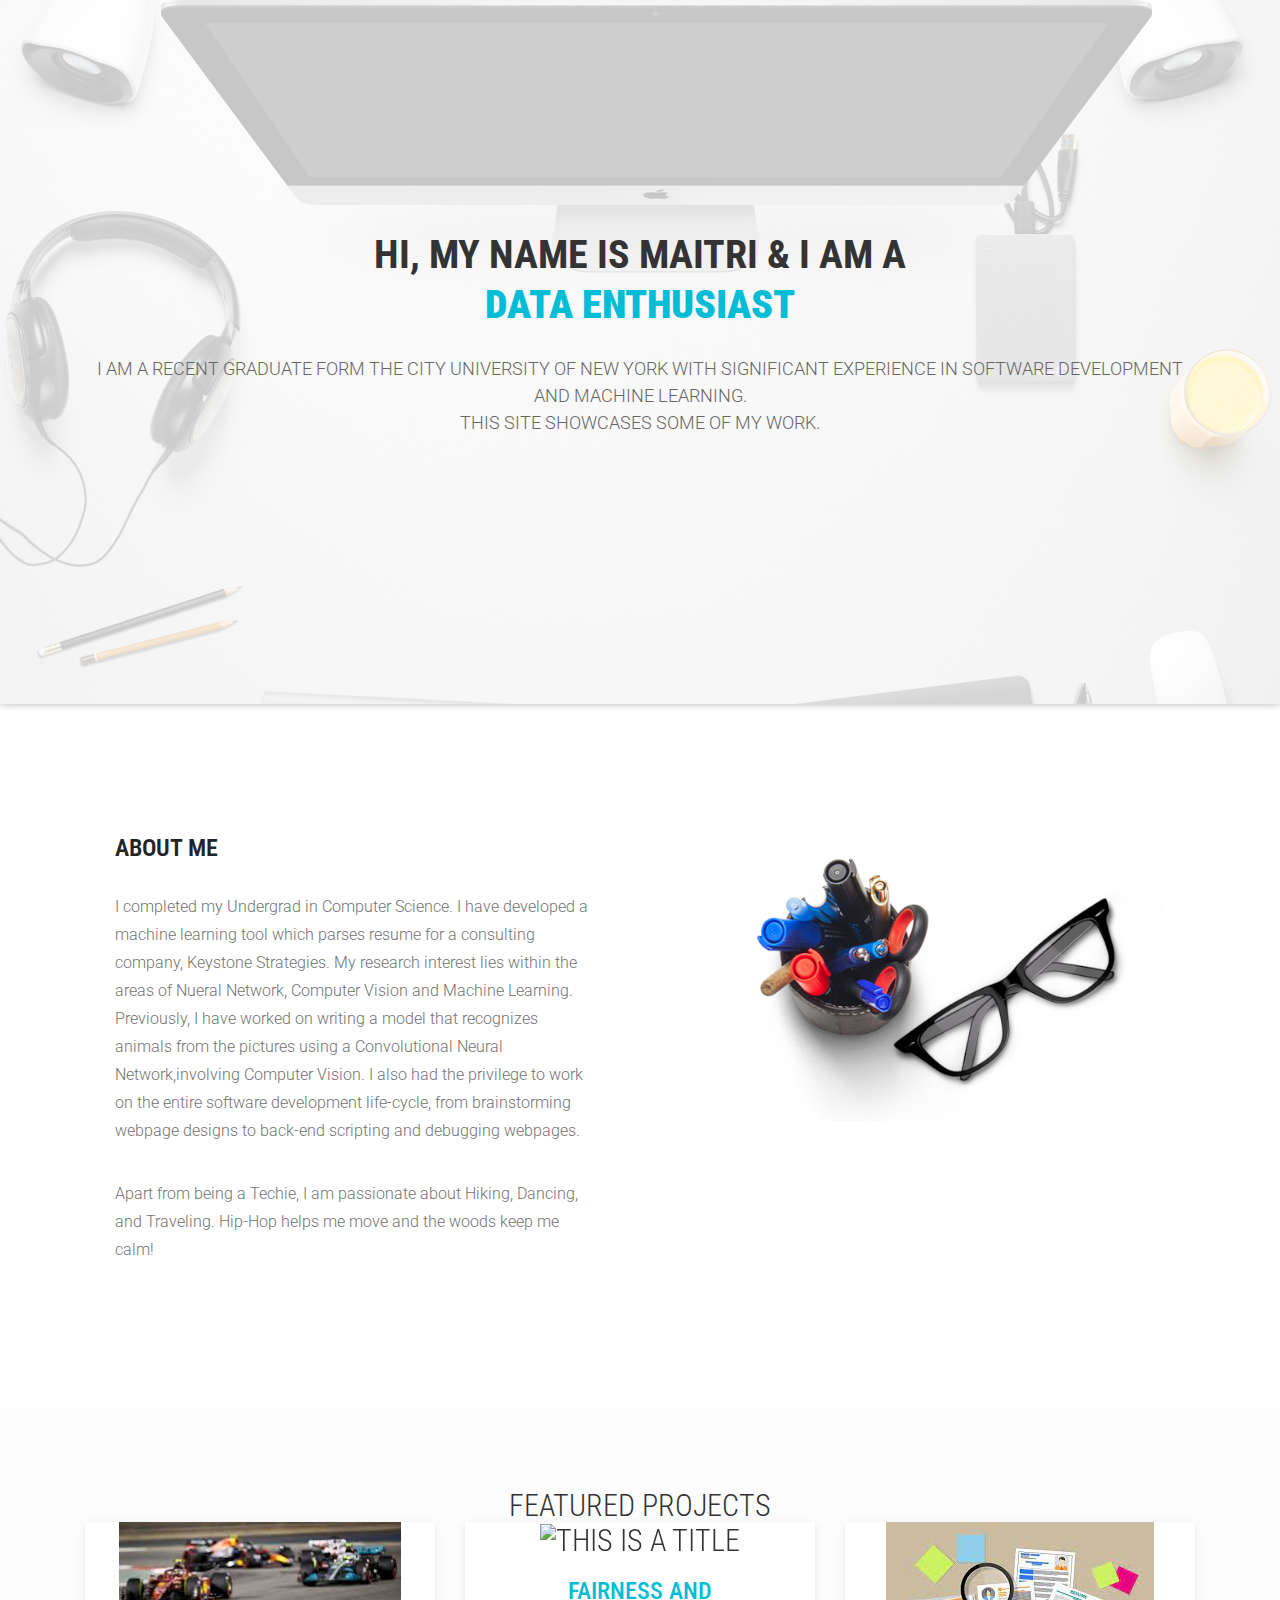
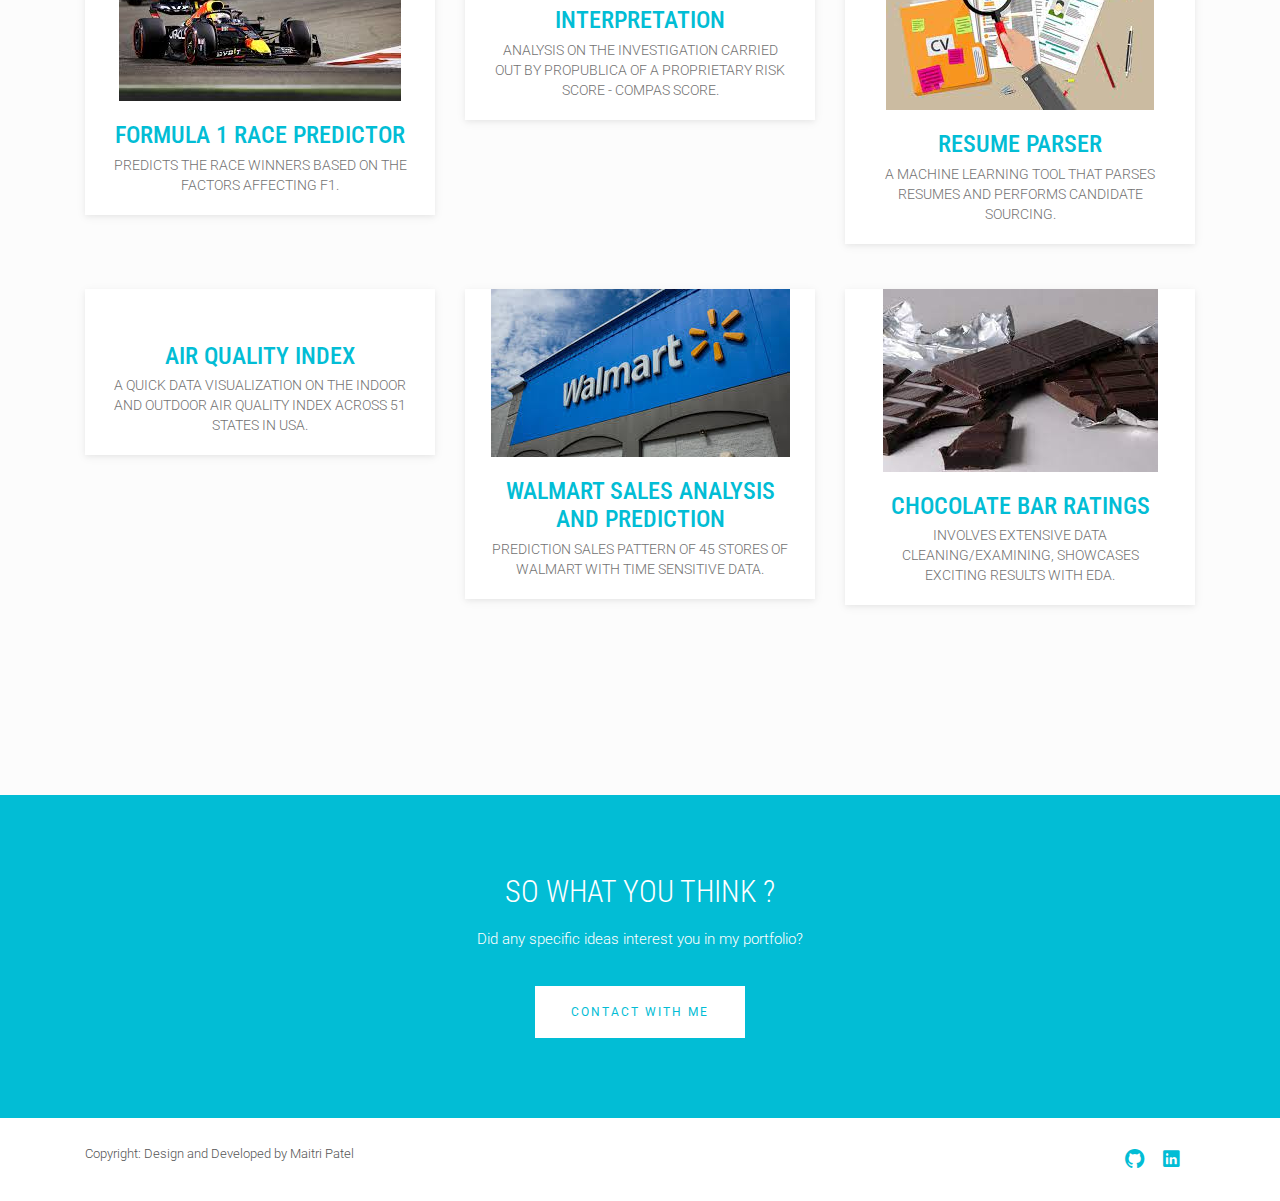
==== theme/index.html @ 6ff023b4 "Add files via upload" ====
<!DOCTYPE html>

<!--
 // WEBSITE: https://themefisher.com
 // TWITTER: https://twitter.com/themefisher
 // FACEBOOK: https://www.facebook.com/themefisher
 // GITHUB: https://github.com/themefisher/
-->

<html class="no-js">
    <head>
        <!-- Basic Page Needs
        ================================================== -->
        <meta charset="utf-8">
        <meta http-equiv="Content-Type" content="text/html; charset=utf-8">
        <link rel="icon" href="favicon.ico">
        <title>Timer Agency Template</title>
        <meta name="description" content="">
        <meta name="keywords" content="">
        <meta name="author" content="">
        <!-- Mobile Specific Metas
        ================================================== -->
        <meta name="format-detection" content="telephone=no">
        <meta name="viewport" content="width=device-width, initial-scale=1">

        
        <!-- Template CSS Files
        ================================================== -->
        <!-- Twitter Bootstrs CSS -->
        <link rel="stylesheet" href="plugins/bootstrap/bootstrap.min.css">
        <!-- Ionicons Fonts Css -->
        <link rel="stylesheet" href="plugins/ionicons/ionicons.min.css">
        <!-- animate css -->
        <link rel="stylesheet" href="plugins/animate-css/animate.css">
        <!-- Hero area slider css-->
        <link rel="stylesheet" href="plugins/slider/slider.css">
        <!-- slick slider -->
        <link rel="stylesheet" href="plugins/slick/slick.css">
        <!-- Fancybox -->
        <link rel="stylesheet" href="plugins/facncybox/jquery.fancybox.css">
        <!-- hover -->
        <link rel="stylesheet" href="plugins/hover/hover-min.css">
        <!-- template main css file -->
        <link rel="stylesheet" href="css/style.css">
    </head>
    <body>

<!--
==================================================
Slider Section Start
================================================== -->
<section id="hero-area">
  <div class="container">
    <div class="row">
      <div class="col-md-12 text-center">
        <div class="block wow fadeInUp" data-wow-delay=".3s">

          <!-- Slider -->
          <section class="cd-intro">
            <h1 class="wow fadeInUp animated cd-headline slide" data-wow-delay=".4s">
              <span>HI, MY NAME IS MAITRI &amp; I AM A</span><br>
              <span class="cd-words-wrapper">
                <b class="is-visible">DATA ENTHUSIAST</b>
                <b>DEVELOPER</b>
                <b>DANCER</b>
              </span>
            </h1>
          </section> <!-- cd-intro -->
          <!-- /.slider -->
          <h2 class="wow fadeInUp animated" data-wow-delay=".6s">
            I am a recent graduate form The City University of New York with significant experience in software development and machine learning.<br>
	    This site showcases some of my work.
          </h2>
          
        </div>
      </div>
    </div>
  </div>
</section>
<!--/#main-slider-->

<!--
==================================================
About Section Start
================================================== -->
<section id="about">
  <div class="container">
    <div class="row">
      <div class="col-md-6 col-sm-6">
        <div class="block wow fadeInLeft" data-wow-delay=".3s" data-wow-duration="500ms">
          <h2>
            ABOUT ME
          </h2>
          <p>
            I completed my Undergrad in Computer Science. I have developed a machine learning tool which parses resume for a  consulting company, Keystone Strategies. 
   	    My research interest lies within the areas of Nueral Network, Computer Vision and Machine Learning. Previously, I have worked on writing a model that recognizes animals from the pictures using a Convolutional Neural Network,involving Computer Vision.
	    I also had the privilege to work on the entire software development life-cycle, from brainstorming webpage designs to back-end scripting and debugging webpages.
          </p>
          <p>
            Apart from being a Techie, I am passionate about Hiking, Dancing, and Traveling. Hip-Hop helps me move and the woods keep me calm!
          </p>
        </div>

      </div>
      <div class="col-md-6 col-sm-6">
        <div class="block wow fadeInRight" data-wow-delay=".3s" data-wow-duration="500ms">
          <img src="images/about/about.jpg" alt="">
        </div>
      </div>
    </div>
  </div>
</section> <!-- /#about -->


<!--
==================================================
Portfolio Section Start
================================================== -->
<section id="works" class="works">
  <div class="container">
    <div class="section-heading">
      <h1 class="title wow fadeInDown" data-wow-delay=".3s">Featured Projects</
    </div>
    <div class="row">
      <div class="col-md-4 col-sm-6">
        <figure class="wow fadeInLeft animated portfolio-item" data-wow-duration="500ms" data-wow-delay="0ms">
          <div class="img-wrapper">
            <img src="images/portfolio/item-1.jpg" class="img-fluid" alt="this is a title">
            <div class="overlay">
              <div class="buttons">
                <a rel="gallery" class="fancybox" href="images/portfolio/item-1.jpg">Demo</a>
                <a target="_blank" href="single-portfolio.html">Details</a>
              </div>
            </div>
          </div>
          <figcaption>
            <h4>
              <a href="#">
                Formula 1 Race Predictor
              </a>
            </h4>
            <p>
              Predicts the race winners based on the factors affecting F1.
            </p>
          </figcaption>
        </figure>
      </div>
      <div class="col-md-4 col-sm-6">
        <figure class="wow fadeInLeft animated" data-wow-duration="500ms" data-wow-delay="300ms">
          <div class="img-wrapper">
            <img src="images/portfolio/item-2.jpg" class="img-fluid" alt="this is a title">
            <div class="overlay">
              <div class="buttons">
                <a rel="gallery" class="fancybox" href="images/portfolio/item-2.jpg">Demo</a>
                <a target="_blank" href="single-portfolio.html">Details</a>
              </div>
            </div>
          </div>
          <figcaption>
            <h4>
              <a href="#">
                Fairness and Interpretation
              </a>
            </h4>
            <p>
              Analysis on the investigation carried out by ProPublica of a proprietary risk score - COMPAS score.
            </p>
          </figcaption>
        </figure>
      </div>
      <div class="col-md-4 col-sm-6">
        <figure class="wow fadeInLeft animated" data-wow-duration="500ms" data-wow-delay="300ms">
          <div class="img-wrapper">
            <img src="images/portfolio/item-3.jpg" class="img-fluid" alt="">
            <div class="overlay">
              <div class="buttons">
                <a rel="gallery" class="fancybox" href="images/portfolio/item-3.jpg">Demo</a>
                <a target="_blank" href="single-portfolio.html">Details</a>
              </div>
            </div>
          </div>
          <figcaption>
            <h4>
              <a href="#">
                Resume Parser
              </a>
            </h4>
            <p>
              A machine learning tool that parses resumes and performs candidate sourcing.
            </p>
          </figcaption>
        </figure>
      </div>
      <div class="col-md-4 col-sm-6">
        <figure class="wow fadeInLeft animated" data-wow-duration="500ms" data-wow-delay="600ms">
          <div class="img-wrapper">
            <img src="images/portfolio/item-4.jpg" class="img-fluid" alt="">
            <div class="overlay">
              <div class="buttons">
                <a rel="gallery" class="fancybox" href="images/portfolio/item-4.jpg">Demo</a>
                <a target="_blank" href="single-portfolio.html">Details</a>
              </div>
            </div>
          </div>
          <figcaption>
            <h4>
              <a href="#">
                Air Quality Index
              </a>
            </h4>
            <p>
              A quick data visualization on the indoor and outdoor air quality index across 51 states in USA.
            </p>
          </figcaption>
        </figure>
      </div>
      <div class="col-md-4 col-sm-6">
        <figure class="wow fadeInLeft animated" data-wow-duration="500ms" data-wow-delay="900ms">
          <div class="img-wrapper">
            <img src="images/portfolio/item-5.jpg" class="img-fluid" alt="">
            <div class="overlay">
              <div class="buttons">
                <a rel="gallery" class="fancybox" href="images/portfolio/item-5.jpg">Demo</a>
                <a target="_blank" href="single-portfolio.html">Details</a>
              </div>
            </div>
          </div>
          <figcaption>
            <h4>
              <a href="#">
                Walmart Sales Analysis and Prediction
              </a>
            </h4>
            <p>
              Prediction Sales pattern of 45 stores of Walmart with time sensitive data.
            </p>
          </figcaption>
        </figure>
      </div>
      <div class="col-md-4 col-sm-6">
        <figure class="wow fadeInLeft animated" data-wow-duration="500ms" data-wow-delay="1200ms">
          <div class="img-wrapper">
            <img src="images/portfolio/item-6.jpg" class="img-fluid" alt="">
            <div class="overlay">
              <div class="buttons">
                <a rel="gallery" class="fancybox" href="images/portfolio/item-6.jpg">Demo</a>
                <a target="_blank" href="single-portfolio.html">Details</a>
              </div>
            </div>
          </div>
          <figcaption>
            <h4>
              <a href="#">
                Chocolate Bar Ratings
              </a>
            </h4>
            <p>
              Involves extensive data cleaning/examining, showcases exciting results with EDA.
            </p>
          </figcaption>
        </figure>
      </div>
    </div>
  </div>
</section> <!-- #works -->
<!--

            <!--
            ==================================================
            Call To Action Section Start
            ================================================== -->
            <section id="call-to-action">
                <div class="container">
                    <div class="row">
                        <div class="col-md-12">
                            <div class="block">
                                <h2 class="title wow fadeInDown" data-wow-delay=".3s" data-wow-duration="500ms">SO WHAT YOU THINK ?</h1>
                                <p class="wow fadeInDown" data-wow-delay=".5s" data-wow-duration="500ms">Did any specific ideas interest you in my portfolio?</p>
                                <a href="mailto:maitripatel1299@gmail.com" class="btn btn-default btn-contact wow fadeInDown" data-wow-delay=".7s" data-wow-duration="500ms">Contact With Me</a>
                            </div>
                        </div>
                        
                    </div>
                </div>
            </section>

            <!--
            ==================================================
            Footer Section Start
            ================================================== -->
            <footer id="footer">
                <div class="container">
                    <div class="row content-justify-between">
                        <div class="col-md-8 col-12 text-center text-lg-left text-md-left">
                            <p class="copyright">Copyright: Design and Developed by Maitri Patel
                            </p>
                        </div>
                        <div class="col-md-4 col-12">
                            <!-- Social Media -->
                            <ul class="social text-center text-md-right text-lg-right">
                          
                                <li>
                                    <a href="https://github.com/maitri99" class="Github">
                                        <i class="ion-social-github"></i>
                                    </a>
                                </li>
                                <li>
                                    <a href="https://www.linkedin.com/in/maitri-patel-7269bb148" class="Linkedin">
                                        <i class="ion-social-linkedin"></i>
                                    </a>
                                </li>
                               
                            </ul>
                        </div>
                    </div>
                </div>
            </footer> <!-- /#footer -->

	<!-- Template Javascript Files
	================================================== -->
	<!-- jquery -->
	<script src="plugins/jQurey/jquery.min.js"></script>
	<!-- Form Validation -->
    <script src="plugins/form-validation/jquery.form.js"></script> 
    <script src="plugins/form-validation/jquery.validate.min.js"></script>
	<!-- slick slider -->
	<script src="plugins/slick/slick.min.js"></script>
	<!-- bootstrap js -->
	<script src="plugins/bootstrap/bootstrap.min.js"></script>
	<!-- wow js -->
	<script src="plugins/wow-js/wow.min.js"></script>
	<!-- slider js -->
	<script src="plugins/slider/slider.js"></script>
	<!-- Fancybox -->
	<script src="plugins/facncybox/jquery.fancybox.js"></script>
	<!-- template main js -->
	<script src="js/main.js"></script>
 	</body>
</html>
---- theme/plugins/slider/slider.css ----
/* -------------------------------- 

Primary style

-------------------------------- */


.cd-words-wrapper {
  display: inline-block;
  position: relative;
  text-align: left;
}
.cd-words-wrapper b {
  display: inline-block;
  position: absolute;
  white-space: nowrap;
  left: 0;
  top: 0;
}
.cd-words-wrapper b.is-visible {
  position: relative;
}
.no-js .cd-words-wrapper b {
  opacity: 0;
}
.no-js .cd-words-wrapper b.is-visible {
  opacity: 1;
}


xslide 

-------------------------------- */
.cd-headline.slide span {
  display: inline-block;
  padding: .2em 0;
}
.cd-headline.slide .cd-words-wrapper {
  overflow: hidden;
  vertical-align: top;
  width: auto!important;
}
.cd-headline.slide b {
  opacity: 0;
  top: .2em;
}
.cd-headline.slide b.is-visible {
  top: 0;
  opacity: 1;
  -webkit-animation: slide-in 0.6s;
  -moz-animation: slide-in 0.6s;
  animation: slide-in 0.6s;
}
.cd-headline.slide b.is-hidden {
  -webkit-animation: slide-out 0.6s;
  -moz-animation: slide-out 0.6s;
  animation: slide-out 0.6s;
}

@-webkit-keyframes slide-in {
  0% {
    opacity: 0;
    -webkit-transform: translateY(-100%);
  }
  60% {
    opacity: 1;
    -webkit-transform: translateY(20%);
  }
  100% {
    opacity: 1;
    -webkit-transform: translateY(0);
  }
}
@-moz-keyframes slide-in {
  0% {
    opacity: 0;
    -moz-transform: translateY(-100%);
  }
  60% {
    opacity: 1;
    -moz-transform: translateY(20%);
  }
  100% {
    opacity: 1;
    -moz-transform: translateY(0);
  }
}
@keyframes slide-in {
  0% {
    opacity: 0;
    -webkit-transform: translateY(-100%);
    -moz-transform: translateY(-100%);
    -ms-transform: translateY(-100%);
    -o-transform: translateY(-100%);
    transform: translateY(-100%);
  }
  60% {
    opacity: 1;
    -webkit-transform: translateY(20%);
    -moz-transform: translateY(20%);
    -ms-transform: translateY(20%);
    -o-transform: translateY(20%);
    transform: translateY(20%);
  }
  100% {
    opacity: 1;
    -webkit-transform: translateY(0);
    -moz-transform: translateY(0);
    -ms-transform: translateY(0);
    -o-transform: translateY(0);
    transform: translateY(0);
  }
}
@-webkit-keyframes slide-out {
  0% {
    opacity: 1;
    -webkit-transform: translateY(0);
  }
  60% {
    opacity: 0;
    -webkit-transform: translateY(120%);
  }
  100% {
    opacity: 0;
    -webkit-transform: translateY(100%);
  }
}
@-moz-keyframes slide-out {
  0% {
    opacity: 1;
    -moz-transform: translateY(0);
  }
  60% {
    opacity: 0;
    -moz-transform: translateY(120%);
  }
  100% {
    opacity: 0;
    -moz-transform: translateY(100%);
  }
}
@keyframes slide-out {
  0% {
    opacity: 1;
    -webkit-transform: translateY(0);
    -moz-transform: translateY(0);
    -ms-transform: translateY(0);
    -o-transform: translateY(0);
    transform: translateY(0);
  }
  60% {
    opacity: 0;
    -webkit-transform: translateY(120%);
    -moz-transform: translateY(120%);
    -ms-transform: translateY(120%);
    -o-transform: translateY(120%);
    transform: translateY(120%);
  }
  100% {
    opacity: 0;
    -webkit-transform: translateY(100%);
    -moz-transform: translateY(100%);
    -ms-transform: translateY(100%);
    -o-transform: translateY(100%);
    transform: translateY(100%);
  }
}
/* --------------------------------
---- theme/css/style.css ----
/**
 * WEBSITE: https://themefisher.com
 * TWITTER: https://twitter.com/themefisher
 * FACEBOOK: https://www.facebook.com/themefisher
 * GITHUB: https://github.com/themefisher/
 */

@import url(http://fonts.googleapis.com/css?family=Roboto:400,300,100,500,700);
@import url(http://fonts.googleapis.com/css?family=Roboto+Condensed:400,300,700);
@import url(http://fonts.googleapis.com/css?family=Glegoo);
body {
  font-family: "Roboto", sans-serif;
}

h1, h2, h3, h4, h5, h6 {
  font-family: "Roboto Condensed", sans-serif;
}

h2 {
  font-size: 26px;
}

p {
  font-family: "Roboto", sans-serif;
  line-height: 22px;
  font-size: 16px;
  font-weight: 300;
}

body {
  background: #ffffff;
}

ul {
  padding-left: 0;
}
ul li {
  list-style: none;
}

a:hover {
  text-decoration: none;
}

.section-heading {
  text-align: center;
  margin-bottom: 65px;
}
.section-heading p {
  font-size: 14px;
  font-weight: 300;
  color: #727272;
  line-height: 20px;
}

.title {
  font-size: 30px;
  line-height: 1.1;
  font-weight: 300;
  color: #333;
  text-transform: uppercase;
  margin-bottom: 20px;
}

.subtitle {
  font-size: 24px;
  font-weight: 600;
  margin-bottom: 18px;
  text-transform: uppercase;
}

.subtitle-des {
  color: #727272;
  font-size: 14px;
  margin-bottom: 35px;
  font-weight: 300;
}

.pages {
  padding: 80px 0 40px;
}

.moduler {
  padding: 140px 0;
}

.social-share li {
  display: inline-block;
  margin: 3px 1px;
}
.social-share a {
  font-size: 20px;
  color: #fff;
  background: #02bdd5;
  padding: 4px 10px;
  display: inline-block;
}

.fancybox-close {
  background: url("../images/icons/close.png") no-repeat scroll 0 0 transparent;
  height: 50px;
  right: 0;
  top: 0;
  width: 50px;
}

.fancybox-next span {
  background: url("../images/icons/right.png") no-repeat scroll center center #009ee3;
  height: 50px;
  width: 50px;
  right: 0;
}

.fancybox-prev span {
  background: url("../images/icons/left.png") no-repeat scroll center center #009ee3;
  height: 50px;
  width: 50px;
  left: 0;
}

.fancybox-title {
  padding: 15px 8px;
}
.fancybox-title h3 {
  font-size: 15px;
  margin: 0;
}

.global-page-header {
  background-attachment: fixed;
  background-size: cover;
  padding: 120px 0 25px 0;
  position: relative;
  background: #02bdd5;
  color: #fff;
}
.global-page-header h2 {
  font-size: 42px;
  font-weight: bold;
  color: #fff;
  text-transform: uppercase;
}
.global-page-header .breadcrumb {
  background: none;
  font-size: 16px;
  padding: 8px 0;
  display: block;
}
.global-page-header .breadcrumb .active, .global-page-header .breadcrumb li a {
  color: #fff;
}
.global-page-header .block {
  position: relative;
  z-index: 9;
  text-align: center;
}

.works-fit {
  padding: 40px 0;
}
.works-fit figure .buttons {
  left: 14%;
}

.company-description {
  margin-top: 80px;
}
.company-description .block h3 {
  margin-top: 0;
}
.company-description .block p {
  color: #727272;
}

/*=== MEDIA QUERY ===*/
.top-bar {
  position: fixed;
  top: 0;
  width: 100%;
  background: #fff;
  color: #fff;
  transition: all 0.2s ease-out 0s;
  padding: 15px 0;
  box-shadow: 0 0 3px 0 rgba(0, 0, 0, 0.1);
  border-bottom: 1px solid #dedede;
  z-index: 10;
}
.top-bar.animated-header {
  padding: 20px 0;
  background: #fff;
  box-shadow: none;
}

.navbar {
  border: 0;
  border-radius: 0;
  margin-bottom: 0;
  padding: 0;
}
.navbar.bg-light {
  background: #fff !important;
}
.navbar .nav-item .nav-link {
  color: #444 !important;
  font-size: 14px;
  font-weight: 500;
  transition: 0.3s all;
  text-transform: uppercase;
  padding: 5px 15px;
  display: block;
}
.navbar .nav-item .nav-link:hover {
  color: #02bdd5 !important;
}
.navbar .nav-item:last-child .nav-link {
  padding-right: 0;
}

.dropdown-menu {
  background: #222222;
  border: 0;
  border-radius: 0;
  padding: 15px;
  box-shadow: none;
  display: block;
  opacity: 0;
  z-index: 1;
  visibility: hidden;
  transform: scale(0.8);
  transition: visibility 500ms, opacity 500ms, transform 500ms cubic-bezier(0.43, 0.26, 0.11, 0.99);
}
@media (max-width: 991px) {
  .dropdown-menu {
    display: none;
    opacity: unset;
    visibility: unset;
    transform: scale(1);
  }
}
.dropdown-item {
  color: #fff;
  display: block;
  font-size: 14px;
  font-weight: 500;
  line-height: normal;
  text-decoration: none;
  padding: 8px 0;
  transition: 0.3s all;
}
.dropdown-item:not(:last-child) {
  border-bottom: 1px solid rgba(0, 0, 0, 0.1);
}
.dropdown-item:hover {
  color: #02bdd5 !important;
  background: transparent;
}
.dropdown:hover .dropdown-menu {
  opacity: 1;
  visibility: visible;
  transform: scale(1);
}

#hero-area {
  background: url("../images/slider.jpg") no-repeat 50%;
  background-size: cover;
  background-attachment: fixed;
  padding: 230px 0;
  color: #fff;
  box-shadow: 0 0 8px rgba(0, 0, 0, 0.3);
  position: relative;
}
#hero-area:before {
  content: "";
  z-index: 9;
  background: rgba(255, 255, 255, 0.78);
  position: absolute;
  top: 0;
  left: 0;
  right: 0;
  bottom: 0;
}
#hero-area .block {
  position: relative;
  z-index: 9;
}
#hero-area h1 {
  font-size: 40px;
  line-height: 50px;
  color: #333;
  font-weight: 700;
  margin-bottom: 15px;
  text-transform: uppercase;
}
#hero-area h2 {
  font-size: 18px;
  font-weight: 300;
  margin-bottom: 38px;
  line-height: 27px;
  text-transform: uppercase;
  color: #666;
  font-family: "Roboto", sans-serif;
  margin-top: 25px;
}
#hero-area .btn {
  background: #414141;
  border: none;
  color: #fff;
  padding: 20px 35px;
  margin-top: 30px;
  font-size: 16px;
  font-size: 13px;
  line-height: 1em;
  text-transform: uppercase;
  letter-spacing: normal;
  border-radius: 0;
}

#call-to-action {
  background: #02bdd5;
  background-size: cover;
  background-attachment: fixed;
  padding: 80px 0;
  text-align: center;
  position: relative;
  color: #fff;
}
#call-to-action .block {
  position: relative;
  z-index: 9;
  color: #fff;
}
#call-to-action .block h2 {
  margin-bottom: 15px;
  color: #fff;
}
#call-to-action .block p {
  font-size: 15px;
  font-weight: 300;
  font-family: "Roboto", sans-serif;
  margin-top: 20px;
}
#call-to-action .block .btn-contact {
  background: #fff;
  border: 2px solid #fff;
  color: #02bdd5;
  padding: 15px 34px;
  margin-top: 20px;
  font-size: 12px;
  letter-spacing: 2px;
  text-transform: uppercase;
  border-radius: 0;
  transition: all linear 0.2s;
}
#call-to-action .block .btn-contact i {
  margin-right: 10px;
}
#call-to-action .block .btn-contact:hover {
  color: #fff;
  background: #02bdd5;
}

#about {
  padding: 110px 0;
}
#about .block {
  padding: 20px 30px 0 30px;
}
#about .block h2 {
  font-size: 24px;
  font-weight: 600;
  margin-bottom: 30px;
  text-transform: uppercase;
}
#about .block p {
  color: #727272;
  font-size: 16px;
  line-height: 28px;
  margin-bottom: 35px;
}
#about .block img {
  max-width: 100%;
}

.about-feature {
  margin-top: 50px;
}
.about-feature .block {
  color: #fff;
  padding: 85px 65px;
  float: left;
}
.about-feature .block p {
  font-weight: 300;
}
.about-feature .about-feature-1 {
  background: #02bdd5;
}
.about-feature .about-feature-2 {
  background: #00B0C7;
}
.about-feature .about-feature-3 {
  background: #00A6BB;
}

.works {
  padding: 80px 0;
  background: #FCFCFC;
}
.works .block {
  position: relative;
  z-index: 99;
}
.works .block:hover .img-overly .overly {
  opacity: 1;
}
.works .block h4 {
  padding: 20px 15px;
  margin-top: 0;
  color: #666;
}
.works .block .img-overly {
  position: relative;
  background: rgba(0, 0, 0, 0.85);
}
.works .block .img-overly img {
  border-radius: 0;
}
.works .block .img-overly .overly {
  background: rgba(57, 181, 74, 0.9);
  position: absolute;
  top: 0;
  right: 0;
  left: 0;
  bottom: 0;
  opacity: 0;
  transition: 0.3s all;
}
.works .block .img-overly .overly a {
  position: absolute;
  top: 45%;
  left: 22%;
}
.works .block .img-overly .overly a i {
  font-size: 30px;
  color: #fff;
}

figure {
  background: #fff;
  margin-bottom: 45px;
  box-shadow: 0 2px 5px 0 rgba(0, 0, 0, 0.04), 0 2px 10px 0 rgba(0, 0, 0, 0.06);
}
figure .img-wrapper {
  position: relative;
  overflow: hidden;
}
figure img {
  transform: scale3d(1, 1, 1);
  transition: transform 400ms;
}
figure:hover img {
  transform: scale3d(1.2, 1.2, 1);
}
figure:hover .overlay {
  opacity: 1;
}
figure:hover .overlay .buttons a {
  transform: scale3d(1, 1, 1);
}
figure .overlay {
  position: absolute;
  top: 0;
  left: 0;
  right: 0;
  bottom: 0;
  padding: 10px;
  text-align: center;
  background: rgba(0, 0, 0, 0.7);
  opacity: 0;
  transition: opacity 400ms;
}
figure .overlay a {
  display: inline-block;
  color: #fff;
  padding: 10px 23px;
  line-height: 1;
  border: 1px solid #fff;
  border-radius: 0px;
  margin: 4px;
  transform: scale3d(0, 0, 0);
  transition: all 400ms;
}
figure .overlay a:hover {
  text-decoration: none;
}
figure .overlay:hover a {
  transform: scale3d(1, 1, 1);
}
figure .buttons {
  margin-top: 40%;
  text-align: center;
  transform: translateY(-50%);
  display: inline-block;
}
figure .buttons a:hover {
  background: #02bdd5;
  border-color: #02bdd5;
}
figure .buttons a:focus {
  text-decoration: none;
}
figure figcaption {
  padding: 20px 25px;
  margin-top: 0;
  color: #666;
}
figure figcaption h4 {
  margin: 0;
}
figure figcaption h4 a {
  color: #02bdd5;
}
figure figcaption p {
  font-size: 14px;
  margin-bottom: 0;
  margin-top: 5px;
}

#feature {
  padding: 80px 0;
}
#feature .media {
  margin: 0px 0 70px 0;
}
#feature .media .media-left {
  padding-right: 25px;
}
#feature h3 {
  color: #222222;
  font-size: 18px;
  text-transform: uppercase;
  text-align: center;
  margin-bottom: 20px;
  margin: 0px 0px 15px;
  font-weight: 400;
}
#feature p {
  line-height: 25px;
  font-size: 14px;
  color: #777777;
}
#feature .icon {
  text-decoration: none;
  color: #fff;
  background-color: #02bdd5;
  height: 100px;
  text-align: center;
  width: 100px;
  font-size: 50px;
  line-height: 100px;
  overflow: hidden;
  -webkit-border-radius: 50%;
  -moz-border-radius: 50%;
  -ms-border-radius: 50%;
  -o-border-radius: 50%;
  text-shadow: #00a4ba 1px 1px, #00a4ba 2px 2px, #00a4ba 3px 3px, #00a4ba 4px 4px, #00a4ba 5px 5px, #00a4ba 6px 6px, #00a4ba 7px 7px, #00a4ba 8px 8px, #00a4ba 9px 9px, #00a4ba 10px 10px, #00a4ba 11px 11px, #00a4ba 12px 12px, #00a4ba 13px 13px, #00a4ba 14px 14px, #00a4ba 15px 15px, #00a4ba 16px 16px, #00a4ba 17px 17px, #00a4ba 18px 18px, #00a4ba 19px 19px, #00a4ba 20px 20px, #00a4ba 21px 21px, #00a4ba 22px 22px, #00a4ba 23px 23px, #00a4ba 24px 24px, #00a4ba 25px 25px, #00a4ba 26px 26px, #00a4ba 27px 27px, #00a4ba 28px 28px, #00a4ba 29px 29px, #00a4ba 30px 30px, #00a4ba 31px 31px, #00a4ba 32px 32px, #00a4ba 33px 33px, #00a4ba 34px 34px, #00a4ba 35px 35px, #00a4ba 36px 36px, #00a4ba 37px 37px, #00a4ba 38px 38px, #00a4ba 39px 39px, #00a4ba 40px 40px, #00a4ba 41px 41px, #00a4ba 42px 42px, #00a4ba 43px 43px, #00a4ba 44px 44px, #00a4ba 45px 45px, #00a4ba 46px 46px, #00a4ba 47px 47px, #00a4ba 48px 48px, #00a4ba 49px 49px, #00a4ba 50px 50px, #00a4ba 51px 51px, #00a4ba 52px 52px, #00a4ba 53px 53px, #00a4ba 54px 54px, #00a4ba 55px 55px, #00a4ba 56px 56px, #00a4ba 57px 57px, #00a4ba 58px 58px, #00a4ba 59px 59px, #00a4ba 60px 60px, #00a4ba 61px 61px, #00a4ba 62px 62px, #00a4ba 63px 63px, #00a4ba 64px 64px, #00a4ba 65px 65px, #00a4ba 66px 66px, #00a4ba 67px 67px, #00a4ba 68px 68px, #00a4ba 69px 69px, #00a4ba 70px 70px, #00a4ba 71px 71px, #00a4ba 72px 72px, #00a4ba 73px 73px, #00a4ba 74px 74px, #00a4ba 75px 75px, #00a4ba 76px 76px, #00a4ba 77px 77px, #00a4ba 78px 78px, #00a4ba 79px 79px, #00a4ba 80px 80px, #00a4ba 81px 81px, #00a4ba 82px 82px, #00a4ba 83px 83px, #00a4ba 84px 84px, #00a4ba 85px 85px, #00a4ba 86px 86px, #00a4ba 87px 87px, #00a4ba 88px 88px, #00a4ba 89px 89px, #00a4ba 90px 90px, #00a4ba 91px 91px, #00a4ba 92px 92px, #00a4ba 93px 93px, #00a4ba 94px 94px, #00a4ba 95px 95px, #00a4ba 96px 96px, #00a4ba 97px 97px, #00a4ba 98px 98px, #00a4ba 99px 99px, #00a4ba 100px 100px;
}

.wrapper_404 h1 {
  font-size: 200px;
  color: #02bdd5;
  line-height: 1;
}
.wrapper_404 h2 {
  font-size: 50px;
  margin-top: 0;
}
.wrapper_404 .btn-home {
  background: #414141;
  border: none;
  color: #fff;
  padding: 20px 35px;
  margin-top: 10px;
  font-size: 16px;
  font-size: 13px;
  line-height: 1em;
  text-transform: uppercase;
  letter-spacing: normal;
  border-radius: 0;
  transition: all linear 0.2s;
}

#blog-full-width {
  padding: 40px 0 80px;
}

article {
  padding: 30px 0;
}

.blog-content h2 {
  font-family: "Roboto", sans-serif;
}
.blog-content h2 a {
  color: #444;
  font-weight: 400;
  font-size: 30px;
}
.blog-content .blog-meta {
  color: #9a9a9a;
  font-weight: 300;
  margin-bottom: 25px;
}
.blog-content .blog-meta span:after {
  content: "/";
  padding: 0 3px 0 6px;
}
.blog-content .blog-meta a {
  color: #acacac;
}
.blog-content .blog-meta p {
  margin-top: 20px;
}
.blog-content .btn-details {
  color: #02bdd5;
  padding: 0;
  background: #02bdd5;
  color: #fff;
  padding: 8px 18px;
  border-radius: 0;
  margin-top: 15px;
  border: 1px solid #fff;
  box-shadow: 0px 0px 0px 1px #02bdd5;
}

.blog-post-image {
  margin-top: 30px;
}

.sidebar {
  padding-top: 60px;
}
.sidebar .widget {
  margin-bottom: 40px;
  padding: 15px;
  border: 1px solid #dedede;
}
.sidebar .widget h3 {
  margin-top: 8px;
}
.sidebar .search input.form-control {
  border-right: 0;
  border-radius: 0;
  box-shadow: inset 0 0px 0px rgba(0, 0, 0, 0.075);
}
.sidebar .search button {
  border-left: 0;
}
.sidebar .search button:hover {
  background: transparent;
}
.sidebar .author .author-img img {
  width: 90px;
  border-radius: 100%;
  margin-top: -40px;
  border: 3px solid #fff;
}
.sidebar .author .author-bio p {
  font-size: 14px;
  color: #888;
}
.sidebar .categories ul li {
  border-bottom: 1px solid #f0f0f0;
  padding: 10px 0;
  list-style: none;
}
.sidebar .categories ul li span.badge {
  float: right;
  background: transparent;
  color: #444;
  border: 1px solid #dedede;
  border-radius: 0;
}
.sidebar .categories ul li a {
  color: #555;
}
.sidebar .categories ul li:last-child {
  border-bottom: none;
}
.sidebar .recent-post ul li {
  margin: 20px 0;
}
.sidebar .recent-post ul li a {
  color: #555;
  font-size: 15px;
}
.sidebar .recent-post ul li a:hover {
  color: #02bdd5;
}
.sidebar .recent-post time {
  font-weight: 300;
  color: #999;
  font-size: 12px;
}

#clients {
  padding: 30px 0 60px;
}

.slick-slide:focus {
  outline: 0;
}

#contact-section {
  padding: 90px 0;
}
#contact-section .contact-form {
  margin-top: 42px;
}
#contact-section .contact-form .btn-send {
  color: #fff;
  outline: none;
  background: #02bdd5;
  transition: all linear 0.2s;
  border-color: #02bdd5;
  border-radius: 0;
}
#contact-section input {
  display: block;
  height: 40px;
  padding: 6px 12px;
  font-size: 13px;
  line-height: 1.428571429;
  background-color: #fff;
  background-image: none;
  border: 1px solid #ccc;
  border-radius: 4px;
  box-shadow: inset 0 1px 1px rgba(0, 0, 0, 0.075);
  transition: border-color ease-in-out 0.15s, box-shadow ease-in-out 0.15s;
  border-radius: 1px;
  border: 1px solid rgba(111, 121, 122, 0.3);
  box-shadow: none;
  -webkit-box-shadow: none;
}
#contact-section textarea {
  display: block;
  border-radius: 0;
  width: 100%;
  padding: 6px 12px;
  font-size: 14px;
  line-height: 1.42857143;
  color: #555555;
  background-color: #fff;
  background-image: none;
  border: 1px solid #cccccc;
  box-shadow: none;
  transition: border-color ease-in-out 0.15s, box-shadow ease-in-out 0.15s;
}
#contact-section .address, #contact-section .email, #contact-section .phone {
  text-align: center;
  background: #F7F7F7;
  padding: 20px 0 40px 0;
  margin-bottom: 20px;
}
#contact-section .address i, #contact-section .email i, #contact-section .phone i {
  font-size: 45px;
  color: #02bdd5;
}
#contact-section .address h5, #contact-section .email h5, #contact-section .phone h5 {
  font-size: 16px;
  line-height: 1.4;
}
#contact-section .address-details {
  padding-top: 70px;
}

#map-canvas {
  width: 100%;
  height: 350px;
  background-color: #CCC;
}

.error {
  padding: 10px;
  color: #D8000C;
  border-radius: 2px;
  font-size: 14px;
  background-color: #FFBABA;
}

.success {
  background-color: #6cb670;
  border-radius: 2px;
  color: #fff;
  font-size: 14px;
  padding: 10px;
}

#error, #success {
  display: none;
  margin-bottom: 10px;
}

.gallery {
  padding: 100px;
}
.gallery figure .buttons {
  left: 40%;
}

.portfolio-meta span {
  margin: 5px 10px;
  font-weight: 300;
}
.portfolio-meta span a {
  color: #fff;
}

.single-post {
  padding: 80px 0 20px;
}
.single-post .post-content {
  padding: 40px 0;
}
.single-post .post-content ol li, .single-post .post-content ul li {
  color: #666;
}
.single-post .media {
  border: 1px solid #dedede;
  padding: 30px 20px;
}
.single-post .media .media-body a {
  color: #02bdd5;
  font-size: 12px;
}
.single-post .media .media {
  border: none;
}
.single-post .comments {
  margin-top: 40px;
}
.single-post .post-comment {
  margin-top: 40px;
}
.single-post .post-comment h3 {
  margin-bottom: 15px;
}
.single-post .post-comment .form-control {
  box-shadow: none;
  border-radius: 0;
}
.single-post .post-comment .btn-send {
  background: #02bdd5;
  color: #fff;
  border-radius: 0;
}

/* portfolio single */
.work-single {
  padding: 100px 0 20px;
}
.work-single h3 {
  font-size: 30px;
  margin-bottom: 25px;
}
.work-single-image {
  margin-bottom: 35px;
}
.work-single-content p {
  margin-bottom: 30px;
}
.work-single blockquote {
  margin-bottom: 30px;
  padding: 30px 25px;
  background: #eae9ec;
  color: #848484;
}
.work-single-sidebar {
  background: #eae9ec;
  margin: 70px 0 50px;
  position: -webkit-sticky;
  position: sticky;
  top: 100px;
  padding: 30px 25px;
}
.work-single-sidebar h5 {
  margin-bottom: 8px;
}
.work-single-sidebar h6 {
  margin-bottom: 20px;
}

.btn-work {
  color: #fff;
  background: #02bdd5;
  border-radius: 0;
}

#product-showcase-banner {
  padding-top: 160px;
}
#product-showcase-banner .block {
  padding: 20px 0 20px 50px;
}
#product-showcase-banner .block h2 {
  font-size: 40px;
  color: #02bdd5;
  margin-bottom: 20px;
  margin-top: 0;
}
#product-showcase-banner .block p {
  color: #666;
  line-height: 25px;
}
#product-showcase-banner .block .buttons {
  margin-top: 25px;
}
#product-showcase-banner .block .buttons .btn {
  color: #fff;
  border: none;
  padding: 12px 40px;
  transition: 0.2s all;
  letter-spacing: 2px;
  font-size: 15px;
}
#product-showcase-banner .block .buttons .btn-demo {
  background: #5abd4f;
  margin-right: 8px;
  border-bottom: 3px solid #429E38;
}
#product-showcase-banner .block .buttons .btn-demo:hover {
  background: #429E38;
}
#product-showcase-banner .block .buttons .btn-buy {
  background: #00AEDA;
  border-bottom: 3px solid #0190B5;
}
#product-showcase-banner .block .buttons .btn-buy:hover {
  background: #0190B5;
}
#product-showcase-banner .block .buttons .btn-buy span {
  margin-right: 8px;
  font-weight: bold;
}

#product-description {
  padding-top: 80px;
}
#product-description .block {
  height: 400px;
  overflow: hidden;
  margin-top: 35px;
  border-bottom: 1px solid #dedede;
  padding-top: 30px;
  position: relative;
  webkit-transform: translateZ(0);
  transform: translateZ(0);
}
#product-description .block:hover img {
  transform: translateY(20px);
}
#product-description .block img {
  position: absolute;
  top: 10px;
  left: 0;
  transform: translateY(60px);
  transition: transform 0.35s cubic-bezier(0.645, 0.045, 0.355, 1);
}
#product-description .block .content {
  width: 60%;
  padding-top: 70px;
}
#product-description .block .content h3 {
  font-size: 32px;
  color: #5c5c5c;
}
#product-description .block .content p {
  color: #787f8c;
  line-height: 25px;
}

#related-items {
  padding: 60px 0 110px;
}
#related-items .title {
  border-bottom: 1px solid #dedede;
  padding: 10px 0;
  margin: 5px 15px 30px 15px;
  text-align: left;
  color: #777;
}
#related-items .product-details {
  margin-bottom: 0;
}
#related-items .block {
  position: relative;
  background: #fff;
  margin-bottom: 45px;
  box-shadow: 0 0px 1px rgba(0, 0, 0, 0.14);
}
#related-items .block:hover .img-overly .overly {
  opacity: 1;
}
#related-items .block h4 {
  padding: 20px 15px;
  margin-top: 0;
  color: #666;
}
#related-items .block h4 span {
  float: right;
  color: #02bdd5;
}
#related-items .block .img-overly {
  position: relative;
  background: rgba(0, 0, 0, 0.85);
}
#related-items .block .img-overly img {
  border-radius: 0;
}
#related-items .block .img-overly .overly {
  background: rgba(57, 181, 74, 0.9);
  position: absolute;
  top: 0;
  right: 0;
  left: 0;
  bottom: 0;
  opacity: 0;
  transition: 0.3s all;
}
#related-items .block .img-overly .overly a {
  position: absolute;
  top: 45%;
  left: 45%;
}
#related-items .block .img-overly .overly a i {
  font-size: 30px;
  color: #fff;
}

.service-page .service-parts .block {
  margin-bottom: 40px;
  text-align: center;
}
.service-page .service-parts .block i {
  font-size: 35px;
  color: #02bdd5;
}
.service-page .service-parts .block p {
  padding: 0 8px;
  font-size: 14px;
  color: #777;
  line-height: 1.7;
}

#team {
  margin: 50px 0;
}

.team-member {
  margin-top: 30px;
}
.team-member:hover .team-img img {
  opacity: 0.8;
}
.team-member .team-img {
  position: relative;
}
.team-member .team-img .team-pic {
  width: 100%;
}
.team-member .team_designation {
  font-size: 13px;
}
.team-member h3 {
  color: #02bdd5;
  margin-bottom: 0;
  font-size: 20px;
}
.team-member p {
  font-size: 14px;
}
.team-member .social-icons a {
  background: #02bdd5;
  color: #fff;
  padding: 4px 8px;
  display: inline-block;
  font-size: 15px;
}
.team-member .social-icons .facebook {
  padding: 4px 12px;
}

#footer {
  background: #fff;
  padding: 25px 0;
  color: #555;
}
#footer .copyright {
  font-size: 13px;
  margin-bottom: 0;
}
#footer .copyright a {
  color: #02bdd5;
}
#footer .social {
  text-align: right;
  margin-bottom: 0;
}
#footer .social li {
  display: inline-block;
  margin-right: 15px;
}
#footer .social li a {
  font-size: 22px;
  color: #02bdd5;
}

.cd-headline.slide .cd-words-wrapper {
  color: #02bdd5;
}

ul.social-icons {
  height: auto;
  overflow: hidden;
  list-style: none !important;
  margin-bottom: 10px;
}
ul.social-icons li {
  float: none;
  display: inline-block;
  height: 36px;
}

#copyright a:hover, #copyright nav .menu li a:hover {
  color: #e4e4e4 !important;
}
#copyright a {
  text-decoration: none;
}
#copyright a:hover {
  text-decoration: none;
}
/*# sourceMappingURL=style.css.map */
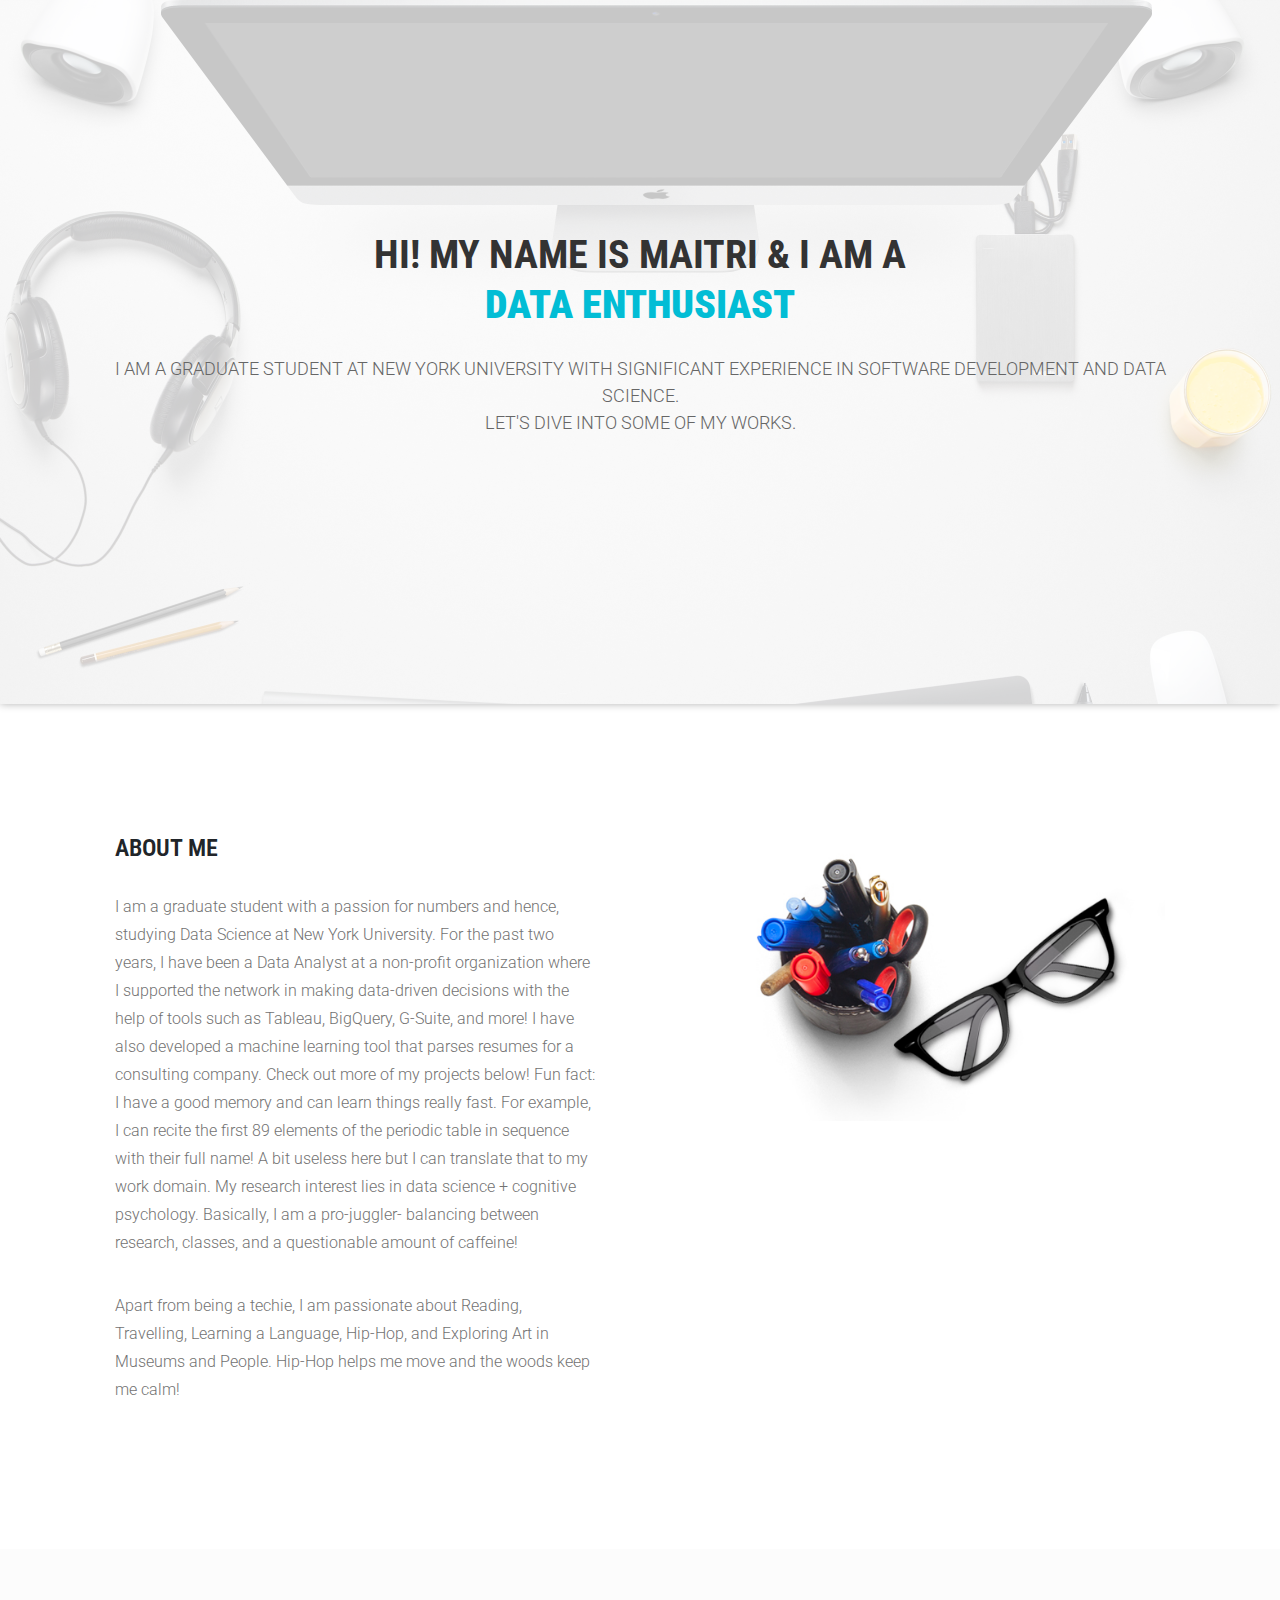
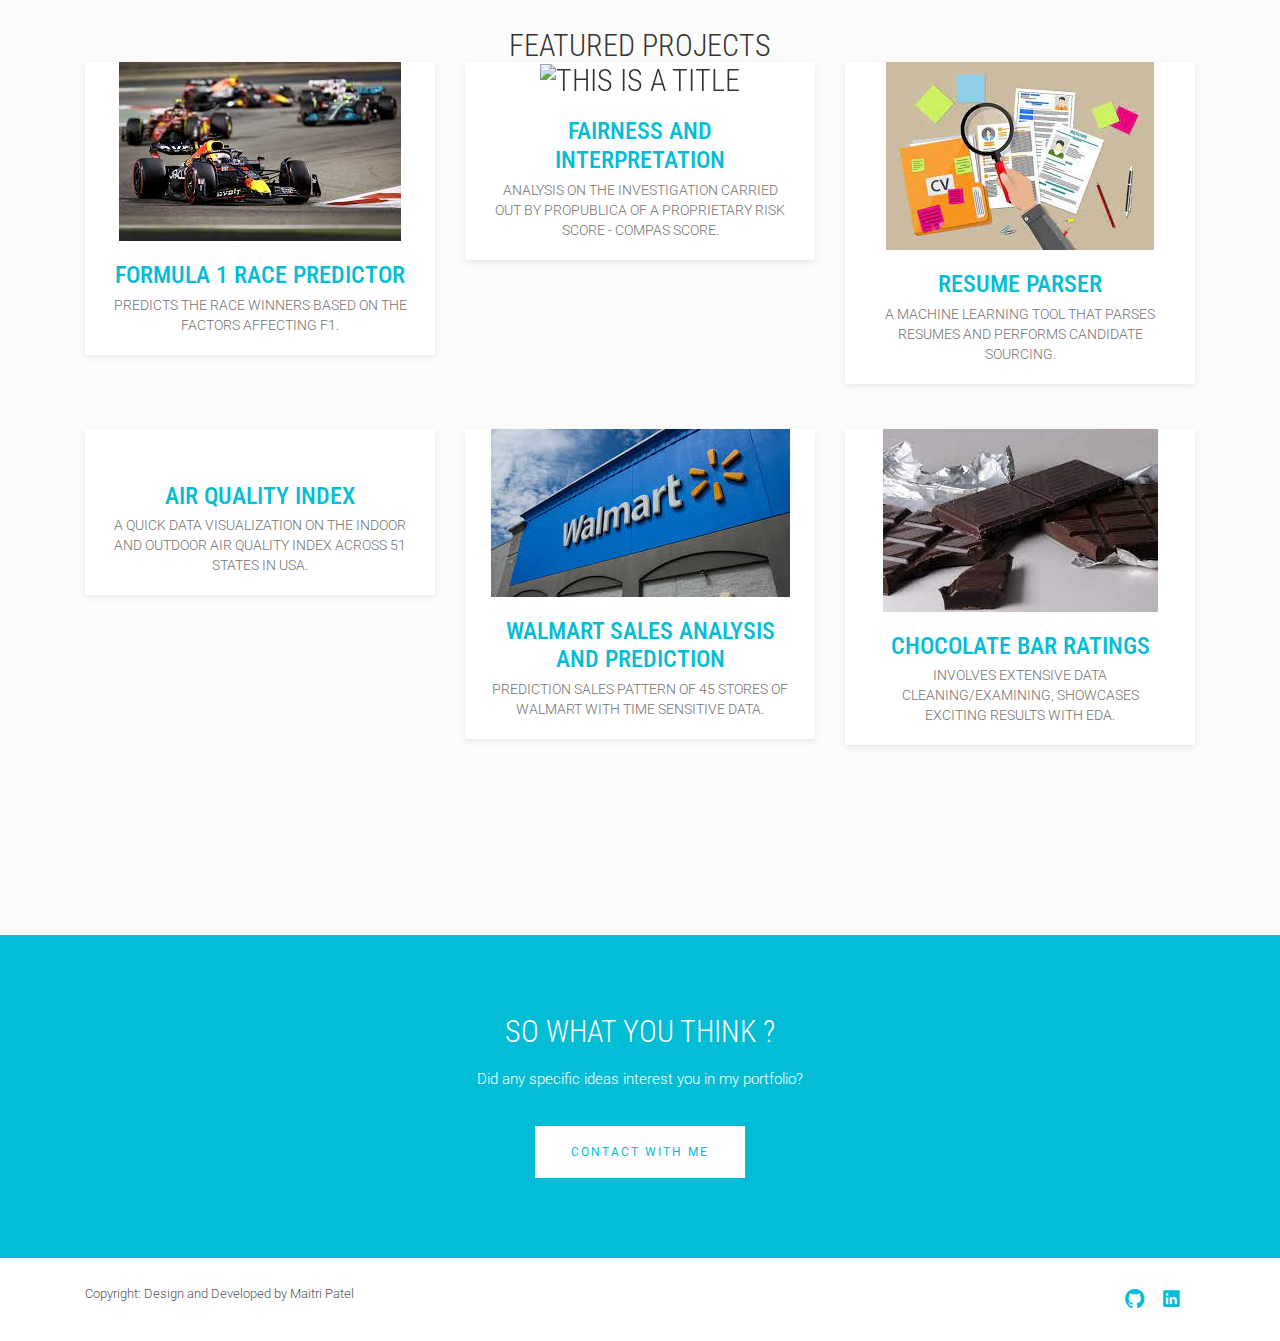
==== commit 2acccea3: "Update index.html" ====
--- a/theme/index.html
+++ b/theme/index.html
@@ -58,7 +58,7 @@
           <!-- Slider -->
           <section class="cd-intro">
             <h1 class="wow fadeInUp animated cd-headline slide" data-wow-delay=".4s">
-              <span>HI, MY NAME IS MAITRI &amp; I AM A</span><br>
+              <span>HI! MY NAME IS MAITRI &amp; I AM A</span><br>
               <span class="cd-words-wrapper">
                 <b class="is-visible">DATA ENTHUSIAST</b>
                 <b>DEVELOPER</b>
@@ -68,8 +68,8 @@
           </section> <!-- cd-intro -->
           <!-- /.slider -->
           <h2 class="wow fadeInUp animated" data-wow-delay=".6s">
-            I am a recent graduate form The City University of New York with significant experience in software development and machine learning.<br>
-	    This site showcases some of my work.
+            I am a graduate student at New York University with significant experience in software development and data science.<br>
+	    Let's dive into some of my works.
           </h2>
           
         </div>
@@ -92,12 +92,14 @@
             ABOUT ME
           </h2>
           <p>
-            I completed my Undergrad in Computer Science. I have developed a machine learning tool which parses resume for a  consulting company, Keystone Strategies. 
-   	    My research interest lies within the areas of Nueral Network, Computer Vision and Machine Learning. Previously, I have worked on writing a model that recognizes animals from the pictures using a Convolutional Neural Network,involving Computer Vision.
-	    I also had the privilege to work on the entire software development life-cycle, from brainstorming webpage designs to back-end scripting and debugging webpages.
+            I am a graduate student with a passion for numbers and hence, studying Data Science at New York University. For the past two years, 
+	    I have been a Data Analyst at a non-profit organization where I supported the network in making data-driven decisions with the help of tools such as Tableau, BigQuery, G-Suite, and more!
+	    I have also developed a machine learning tool that parses resumes for a consulting company. Check out more of my projects below!
+   	    Fun fact: I have a good memory and can learn things really fast. For example, I can recite the first 89 elements of the periodic table in sequence with their full name! A bit useless here but I can translate that to my work domain. My research interest lies in data science + cognitive psychology. Basically, I am a pro-juggler- balancing between research, classes, and a questionable amount of caffeine!
+	    
           </p>
           <p>
-            Apart from being a Techie, I am passionate about Hiking, Dancing, and Traveling. Hip-Hop helps me move and the woods keep me calm!
+            Apart from being a techie, I am passionate about Reading, Travelling, Learning a Language, Hip-Hop, and Exploring Art in Museums and People. Hip-Hop helps me move and the woods keep me calm!
           </p>
         </div>
 
@@ -336,4 +338,4 @@
 	<!-- template main js -->
 	<script src="js/main.js"></script>
  	</body>
-</html>+</html>
